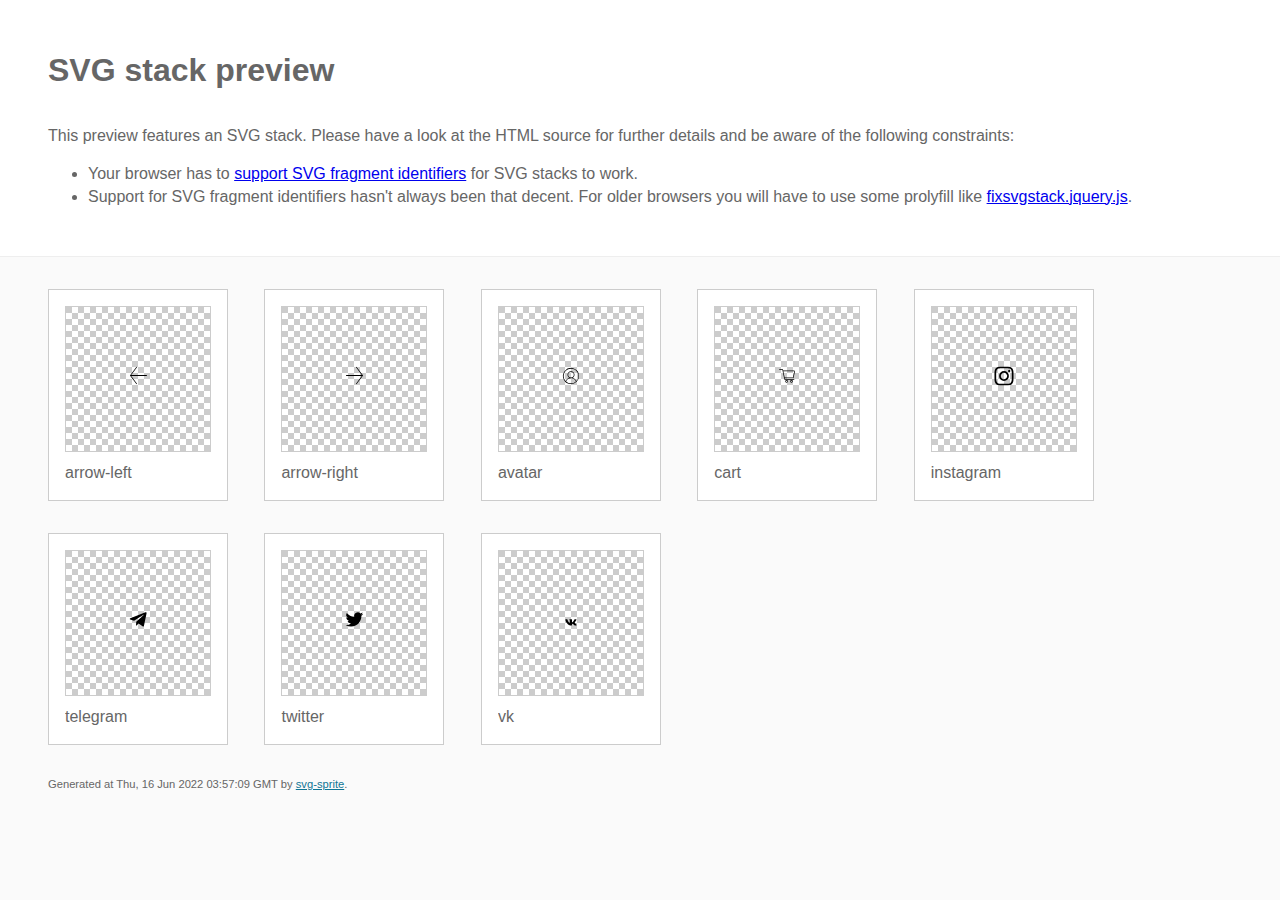
==== img/stack/sprite.stack.html @ e65d6cec "first commit" ====
<!DOCTYPE html>
<html lang="en" xmlns="http://www.w3.org/1999/xhtml">
	<head>
		<meta charset="utf-8"/>
		<meta http-equiv="X-UA-Compatible" content="IE=Edge"/>
		<title>SVG stack preview | svg-sprite</title>
		<style>@charset "UTF-8";body{padding:0;margin:0;color:#666;background:#fafafa;font-family:Arial,Helvetica,sans-serif;font-size:1em;line-height:1.4}header{display:block;padding:3em 3em 2em 3em;background-color:#fff}header p{margin:2em 0 0 0}section{border-top:1px solid #eee;padding:2em 3em 0 3em}section ul{margin:0;padding:0}section li{display:inline;display:inline-block;background-color:#fff;position:relative;margin:0 2em 2em 0;vertical-align:top;border:1px solid #ccc;padding:1em 1em 3em 1em;cursor:default}.icon-box{margin:0;width:144px;height:144px;position:relative;background:#ccc url("[data-uri]") top left repeat;border:1px solid #ccc;display:table-cell;vertical-align:middle;text-align:center}.icon{display:inline;display:inline-block}h1{margin-top:0}h2{margin:0;padding:0;font-size:1em;font-weight:normal;white-space:nowrap;overflow:hidden;text-overflow:ellipsis;position:absolute;left:1em;right:1em;bottom:1em}footer{display:block;margin:0;padding:0 3em 3em 3em}footer p{margin:0;font-size:.7em}footer a{color:#0f7595;margin-left:0}</style>

<!--

Sprite shape dimensions
====================================================================================================
You will need to set the sprite shape dimensions via CSS when you use them as stack SVGs, otherwise
they would become a huge 100% in size. You may use the following dimension classes for doing so.
They might well be outsourced to an external stylesheet of course.

-->

<style type="text/css">
	.svg-arrow-left-dims { width: 19px; height: 19px; }
	.svg-arrow-right-dims { width: 19px; height: 19px; }
	.svg-avatar-dims { width: 18px; height: 18px; }
	.svg-cart-dims { width: 18px; height: 16px; }
	.svg-instagram-dims { width: 20px; height: 20px; }
	.svg-telegram-dims { width: 21px; height: 17px; }
	.svg-twitter-dims { width: 21px; height: 17px; }
	.svg-vk-dims { width: 20px; height: 11px; }
</style>

<!--
====================================================================================================
-->

	</head>
	<body>
		<header>
			<h1>SVG stack preview</h1>
			<p>This preview features an SVG stack. Please have a look at the HTML source for further details and be aware of the following constraints:</p>
			<ul>
				<li>Your browser has to <a href="http://caniuse.com/#feat=svg-fragment" target="_blank" rel="noopener noreferrer">support SVG fragment identifiers</a> for SVG stacks to work.</li>
				<li>Support for SVG fragment identifiers hasn't always been that decent. For older browsers you will have to use some prolyfill like <a href="https://github.com/preciousforever/SVG-Stacker/blob/master/fixsvgstack.jquery.js" target="_blank" rel="noopener noreferrer">fixsvgstack.jquery.js</a>.</li>
			</ul>
		</header>
		<section>

<!--

SVG stack
====================================================================================================
These SVG images make use of fragment identifiers (IDs) to reference certain portions of the
external sprite. By default, all shapes inside the sprite are hidden by CSS. The `:target` pseudo
selector is used to show the very shape that is referenced by the fragment identifier.

-->

			<ul>

				<li title="arrow-left">
					<div class="icon-box">

						<!-- arrow-left -->
						<img src="../icons/icons.svg#arrow-left" class="svg-arrow-left-dims" alt="arrow-left"/>

					</div>
					<h2>arrow-left</h2>
				</li>
				<li title="arrow-right">
					<div class="icon-box">

						<!-- arrow-right -->
						<img src="../icons/icons.svg#arrow-right" class="svg-arrow-right-dims" alt="arrow-right"/>

					</div>
					<h2>arrow-right</h2>
				</li>
				<li title="avatar">
					<div class="icon-box">

						<!-- avatar -->
						<img src="../icons/icons.svg#avatar" class="svg-avatar-dims" alt="avatar"/>

					</div>
					<h2>avatar</h2>
				</li>
				<li title="cart">
					<div class="icon-box">

						<!-- cart -->
						<img src="../icons/icons.svg#cart" class="svg-cart-dims" alt="cart"/>

					</div>
					<h2>cart</h2>
				</li>
				<li title="instagram">
					<div class="icon-box">

						<!-- instagram -->
						<img src="../icons/icons.svg#instagram" class="svg-instagram-dims" alt="instagram"/>

					</div>
					<h2>instagram</h2>
				</li>
				<li title="telegram">
					<div class="icon-box">

						<!-- telegram -->
						<img src="../icons/icons.svg#telegram" class="svg-telegram-dims" alt="telegram"/>

					</div>
					<h2>telegram</h2>
				</li>
				<li title="twitter">
					<div class="icon-box">

						<!-- twitter -->
						<img src="../icons/icons.svg#twitter" class="svg-twitter-dims" alt="twitter"/>

					</div>
					<h2>twitter</h2>
				</li>
				<li title="vk">
					<div class="icon-box">

						<!-- vk -->
						<img src="../icons/icons.svg#vk" class="svg-vk-dims" alt="vk"/>

					</div>
					<h2>vk</h2>
				</li>
			</ul>

<!--
====================================================================================================
-->

		</section>
		<footer>
			<p>Generated at Thu, 16 Jun 2022 03:57:09 GMT by <a href="https://github.com/svg-sprite/svg-sprite" target="_blank" rel="noopener noreferrer">svg-sprite</a>.</p>
		</footer>
	</body>
</html>
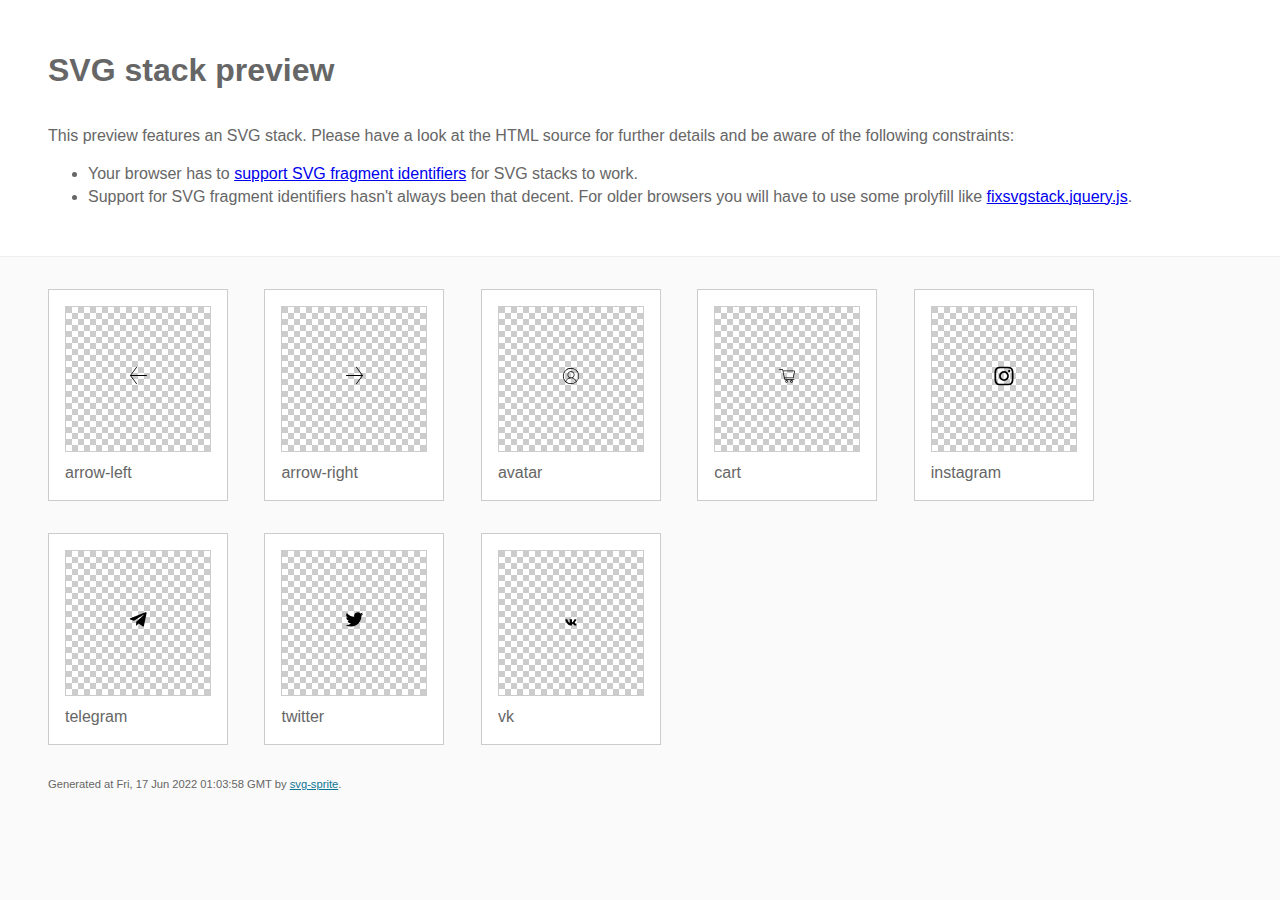
==== commit edbf41ad: "1.0.1" ====
--- a/img/stack/sprite.stack.html
+++ b/img/stack/sprite.stack.html
@@ -135,7 +135,7 @@
 
 		</section>
 		<footer>
-			<p>Generated at Thu, 16 Jun 2022 03:57:09 GMT by <a href="https://github.com/svg-sprite/svg-sprite" target="_blank" rel="noopener noreferrer">svg-sprite</a>.</p>
+			<p>Generated at Fri, 17 Jun 2022 01:03:58 GMT by <a href="https://github.com/svg-sprite/svg-sprite" target="_blank" rel="noopener noreferrer">svg-sprite</a>.</p>
 		</footer>
 	</body>
 </html>
